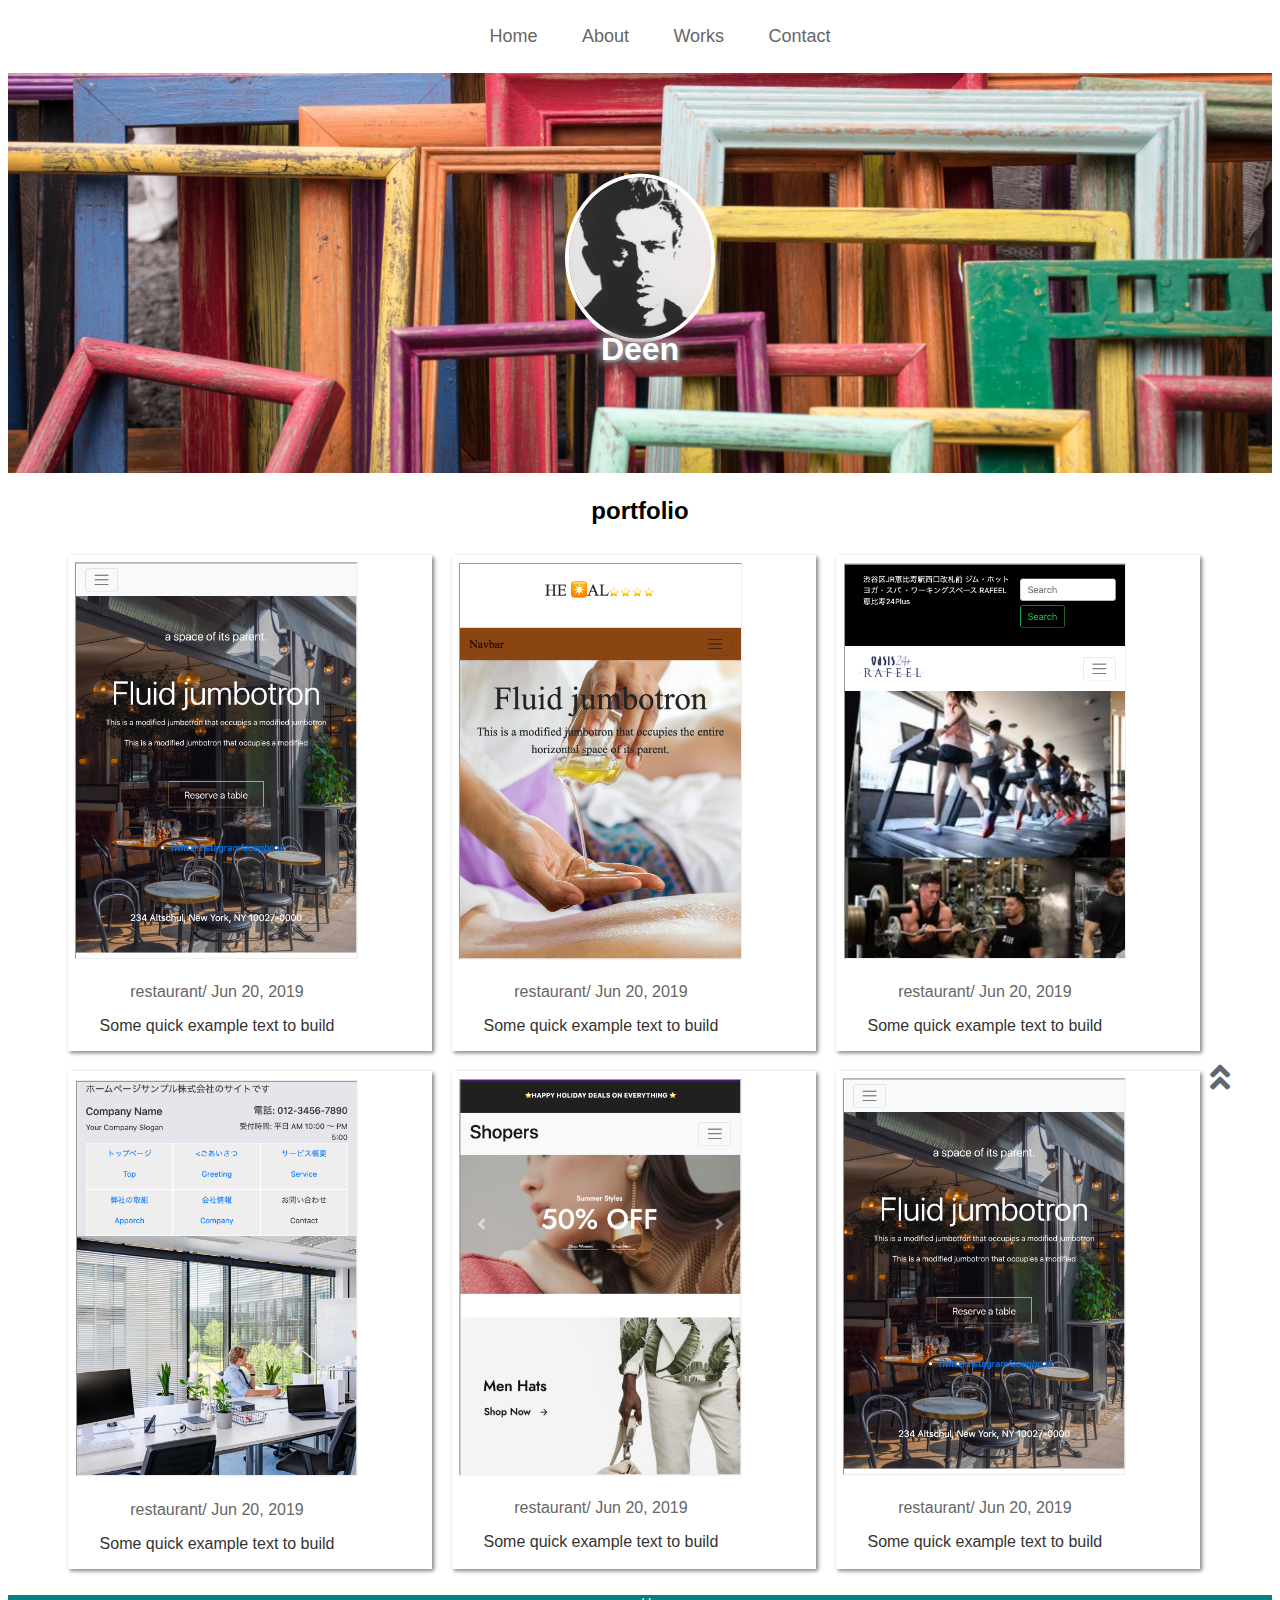
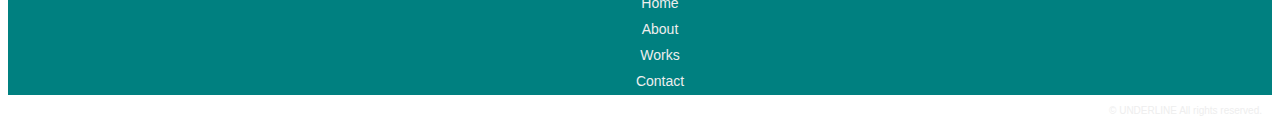
==== index.html @ 5b2c7e6c "Update index.html" ====
<!DOCTYPE html>
<html lang="ja">
<head>
  <meta charset="UTF-8">
  <meta name="viewport" content="width=device-width, initial-scale=1.0">
  <link href="https://use.fontawesome.com/releases/v5.6.1/css/all.css" rel="stylesheet">
  <link rel="stylesheet" href="style.css">
   <link rel="stylesheet" href="https://stackpath.bootstrapcdn.com/bootstrap/4.5.0/css/bootstrap.min.css" integrity="sha384-9aIt2nRpC12Uk9gS9baDl411NQApFmC26EwAOH8WgZl5MYYxFfc+NcPb1dKGj7Sk" crossorigin="anonymous">
  <title>home</title>
</head>
<body>
  <container>
    <header class="header">
      <div class="h-navbox">
        <ul class="h-menu d-flex">
          <li class="h-list"><a class="h-link" href="https://deendd.github.io/index/">Home</a></li>
          <li class="h-list"><a class="h-link" href="https://deendd.github.io/index/about.html">About</a></li>
          <li class="h-list"><a class="h-link" href="https://deendd.github.io/index/works.html">Works</a></li>
          <li class="h-list"><a class="h-link" href="https://deendd.github.io/index/contact.html">Contact</a></li>
        </ul>
        <div class="h-imagebox">
          <div h-></div>
          <img class="h-bg"src="header-gaku.jpg" alt="額" ><img class="h-face" src="IMG_6209.JPEG" alt="" ><p class="h-name">Deen</p>
        </div>
      

      </div>
    </header>
    <main class="main">
      <h2 class="m-h2" >portfolio</h2>
      <div class="m-flex">
        <div class="m-imagebox ">
                    <a target="_blank" rel="noopener" href="https://deendd.github.io/restaurant/" style="text-decoration: none; color: #666;" ><div class="card col-md-4 col-12" style="width:18rem;">
              <img style="max-width: 100%;"  src="rest-s.png" class="card-img-top" alt="...">
              <div class="card-body">
                <p style="color: #666;"> restaurant/ Jun 20, 2019</p>
                <p class="card-text" style="color: #333;">Some quick example text to build </p>
              </div>
            </div> </div></a>
        <div class="m-imagebox ">
                    <a target="_blank" rel="noopener" href="https://deendd.github.io/beauty-salon/" style="text-decoration: none; color: #666;" ><div class="card col-md-4 col-12" style="width:18rem;">
              <img style="width: 100%;"  src="este-s.png" class="card-img-top" alt="...">
              <div class="card-body">
                <p style="color: #666;"> restaurant/ Jun 20, 2019</p>
                <p class="card-text" style="color: #333;">Some quick example text to build </p>
              </div>
            </div> </div></a>
        <div class="m-imagebox ">
                    <a target="_blank" rel="noopener" href="https://deendd.github.io/gim/" style="text-decoration: none; color: #666;" ><div class="card col-md-4 col-12" style="width:18rem;">
              <img style="width: 100%;"  src="gim-s.png" class="card-img-top" alt="...">
              <div class="card-body">
                <p style="color: #666;"> restaurant/ Jun 20, 2019</p>
                <p class="card-text" style="color: #333;">Some quick example text to build </p>
              </div>
            </div> </div></a>

        <div class="m-imagebox ">
                    <a target="_blank" rel="noopener" href="https://deendd.github.io/corporathion/" style="text-decoration: none; color: #666;" ><div class="card col-md-4 col-12" style="width:18rem;">
              <img style="width: 100%;"  src="cop-s.png" class="card-img-top" alt="...">
              <div class="card-body">
                <p style="color: #666;"> restaurant/ Jun 20, 2019</p>
                <p class="card-text" style="color: #333;">Some quick example text to build </p>
              </div>
            </div> </div></a>
        <div class="m-imagebox ">
                    <a target="_blank" rel="noopener" href="https://deendd.github.io/shops/" style="text-decoration: none; color: #666;" ><div class="card col-md-4 col-12" style="width:18rem;">
              <img style="width: 100%;"  src="shops-s.png" class="card-img-top" alt="...">
              <div class="card-body">
                <p style="color: #666;"> restaurant/ Jun 20, 2019</p>
                <p class="card-text" style="color: #333;">Some quick example text to build </p>
              </div>
            </div> </div></a>
            <div class="m-imagebox ">
              <a target="_blank" rel="noopener" href="https://deendd.github.io/restaurant/" style="text-decoration: none; color: #666;" ><div class="card col-md-4 col-12" style="width:18rem;">
        <img style="width: 100%;"  src="rest-s.png" class="card-img-top" alt="...">
        <div class="card-body">
          <p style="color: #666;"> restaurant/ Jun 20, 2019</p>
          <p class="card-text" style="color: #333;">Some quick example text to build </p>
        </div>
      </div> </div></a>
      <div class="m-linup"><a href="#"><i class="fas fa-angle-double-up fa-2x my-color"></i></a></div>
    </main>
    
    <footer class="footer">
      <div class="f-navbox">
        <ul class="f-menu d-flex">
          <li class="f-list"><a class="f-link" href="https://deendd.github.io/index/">Home</a></li>
          <li class="f-list"><a class="f-link" href="https://deendd.github.io/index/about.html">About</a></li>
          <li class="f-list"><a class="f-link" href="https://deendd.github.io/index/works.html">Works</a></li>
          <li class="f-list"><a class="f-link" href="https://deendd.github.io/index/contact.html">Contact</a></li>
        </ul>
        <div class="f-rights">© UNDERLINE All rights reserved.</div>
      </div>

    </div></footer>

  </container>
    <script src="https://code.jquery.com/jquery-3.5.1.slim.min.js" integrity="sha384-DfXdz2htPH0lsSSs5nCTpuj/zy4C+OGpamoFVy38MVBnE+IbbVYUew+OrCXaRkfj" crossorigin="anonymous"></script>
<script src="https://cdn.jsdelivr.net/npm/popper.js@1.16.0/dist/umd/popper.min.js" integrity="sha384-Q6E9RHvbIyZFJoft+2mJbHaEWldlvI9IOYy5n3zV9zzTtmI3UksdQRVvoxMfooAo" crossorigin="anonymous"></script>
<script src="https://stackpath.bootstrapcdn.com/bootstrap/4.5.0/js/bootstrap.min.js" integrity="sha384-OgVRvuATP1z7JjHLkuOU7Xw704+h835Lr+6QL9UvYjZE3Ipu6Tp75j7Bh/kR0JKI" crossorigin="anonymous"></script>
<script>$(function () {
  $('[data-toggle="popover"]').popover()
})</script>
</body>
</html>
---- style.css ----
body{
 font-family: Family
 Helvetica, 游ゴシック, "Yu Gothic", YuGothic, HiraKakuProN-W3, メイリオ, Meiryo, sans-serif;;
}

.container{
  max-width: 1200px;
  margin: 0 auto;
}

ul{
  text-align: center;
}
.h-list{
  display: inline-block;
  list-style: none;
  font-size: 18px;
  color: #666;
  margin: 10px 20px;
}


.h-bg{
  width: 100%;
  height: 400px;
  object-fit: cover;
}

.h-imagebox{
position: relative;

overflow: hidden;

}
.h-face{
  width: 150px;
  height: auto;
  border-radius: 50%;
  border: 4px solid white;
  position: absolute;
  top: 50%;
  left: 50%;
  transform: translate(-50%,-60%);

}

.h-name{
  font-size: 200%;
  color: white;
  font-weight: bold;
  /* background-color:rgba(97, 99, 105, 0.158); */
  text-shadow:  2px  2px 2px rgb(145, 144, 144) ,
  -2px  2px 10px rgb(145, 144, 144) ,
   2px -2px 10px rgb(145, 144, 144) ,
  -2px -2px 10px rgb(145, 144, 144);
  padding: 0;
  margin: 0;
  z-index: 100;
  position: absolute;
  top: 50%;
  left: 50%;
  transform: translate(-50%,150%);
}

.main{
  text-align: center;
  padding: 0 40px;
}
.about-main{
  text-align: center;
  padding: 0 200px;
}
*{
  box-sizing: border-box;
}
.m-flex{
  display: flex;
  flex-wrap: wrap;
  width: 100%;
  height: auto;
  padding-left: 10px;


}
.m-imagebox,.m-imagebox-thrid{
  width: 31%;
  height: auto;


  padding: 5px 5px 0 5px;
  box-shadow: 2px 2px 4px gray;
  text-align: center;
  margin: 10px;

}
.m-imagebox-100{
  width: 100%;
  height: auto;


  padding: 5px 5px 0 5px;
  box-shadow: 2px 2px 4px gray;
  text-align: center;
  margin: 10px;

}
.m-image{
  width: 100%;
  height: 200px;
  object-fit: cover;
  padding-top: 10px;
 
}

.m-image-p{
  font-size: 18px;
  color: #666;
  padding: 10px;
}


.footer{
  width: 100%;
  height: 100px;
  background-color: teal;
}

.h2{
  margin-block-start: ;
}

.h-link{
  color: #666;
  text-decoration: none;
}

.h-link:hover{
  border-bottom: 1px solid #666;

}
.linkup{
  text-align: center;
}

.f-menu{
  text-align: center;
 color: #eee;
}


.f-list{
 
  list-style: none;
  font-size: 14px;
  color: #eee;
  margin: 10px 20px;
}
.f-link{
  color: #eee;
  text-decoration: none;
}

.f-link:hover{
  border-bottom: 1px solid white;

}

.f-rights{
  font-size: 10px;
  text-align: right;
  padding-right: 10px;
  color: #eee;
}

.my-color{
  color: #666;
}
.profile-image{
  width: 150px;
  height: 150px;

}

.m-profilebox-a{
  text-align: left;
}


/* **********about****************: */

.m-tittle-a{
  font-size: 46px;
  font-family: Lato, sans-serif;
  text-align: left;
  color: #d2d2d2;
  padding:40px 0;

}
.m-history{
  text-align:left;
  font-size: 14px;
  margin-bottom: 50px;
  line-height: 2em;
}

.profile-image{
  margin-right: 20px;
}
.m-profilebox-a{
  display: flex;
  margin-bottom: 30px;
}

.t-table{
  font-size: 14px;
}

.t-table th{
  width: 20%;
}

.form-3-contact input,
.form-3-contact label,
.form-3-contact textarea{
display: block;
text-align: left;
}
.form-3-contact input{
  width: 35%;
  height: 25px;
  margin-bottom: 20px;
  font-size: 16px;
  border: 1px solid #666;
}
.form-3-contact label{
  font-size: 13px;
  margin-bottom: 5px;
  
}

.form-3-contact span{
  color: white;
  background-color: rgb(248, 53, 53);
  font-size: 10px;
  padding: 2px;
  margin-left: 3px;

}
.form-3-contact textarea{
  width: 40%;
  height: 200px;
  border: 1px solid #666;
}

.btn-area{
  text-align: center;
  height: 50px;
  width: 220px;
 
  
}
input[type="submit"]{
  background: #8e8e8e;
  border: none;
  color: white;
  font-size:17px;
  font-weight:bold;
  padding: 10px 20px;
  margin: 20px 5px;
  height: 50px;
  width: 180px;
  text-align: center;
}
******************work***********
.m-tetxbox{

}

.m-tetxbox p{
  font-size:14px;
  color: #333333;
  text-align: left;
  line-height: 2em;
}


.m-tetxbox a{

  text-align: left;
  color: #333333;
  text-decoration: none;
  font-family: Helvetica;
  font-weight: 800;
  text-align: left;
}
.m-tetxbox a::after{
  font-family: "Font Awesome 5 Free";
  content: "\f07c";
}
.m-tetxbox a:hover{
  
 
  border-bottom: 1px solid #333333;

}
.m-workimage{
  width: 100%;
  height: auto;

}

@media screen and (max-width:900px) {
  .m-imagebox{
    width: 47%;
    height: auto;
   
  }
  .m-imagebox-thrid{
    width: 100%;
  }
  .m-profilebox-a{
    display: block;
    text-align: center;
  }
  .h-navbox.h-list{
   width: 10%;
  }
  .h-navbox{
    text-align: center;
  }
  .about-main{
    text-align: center;
    padding: 0 20px;
   
  }
  .t-table{
    text-align: left;
  }
  .profile-image{
    margin-bottom: 20px;
  }
  .m-profilebox-a th,
  .m-profilebox-a td{
    font-size: 12px;
  }
  .m-profilebox-a th{
    width: 30%;
  }
  .m-tittle-a{
    text-align: center;
  }
  .h-list{
    font-size: 20px;
    margin: 3px;
    padding: 0 7px 0 0;
    
  }

}




@media screen and (max-width: 800px) {
  .m-imagebox{
    width: 100%;

  
  }
  
  .form-3-contact input{
    width: 50%;
    height: 25px;
    margin-bottom: 20px;
    font-size: 16px;
    border: 1px solid #666;
  }
  .form-3-contact label{
    font-size: 13px;
    margin-bottom: 5px;
    
  }
  
  .form-3-contact span{
    color: white;
    background-color: rgb(248, 53, 53);
    font-size: 10px;
    padding: 2px;
    margin-left: 3px;
  
  }
  .form-3-contact textarea{
    width: 60%;
    height: 200px;
    border: 1px solid #666;
  }
  
  .btn-area{
    text-align: center;
    height: 50px;
    width: 300px;
  }
  .btn-area input{
    text-align: center;
    height: 60px;
   
  }
  .m-tetxbox p{
    font-size:10px;
    color: #d0dcecf1;
    text-align: left;
    line-height: 2em;
  }
}
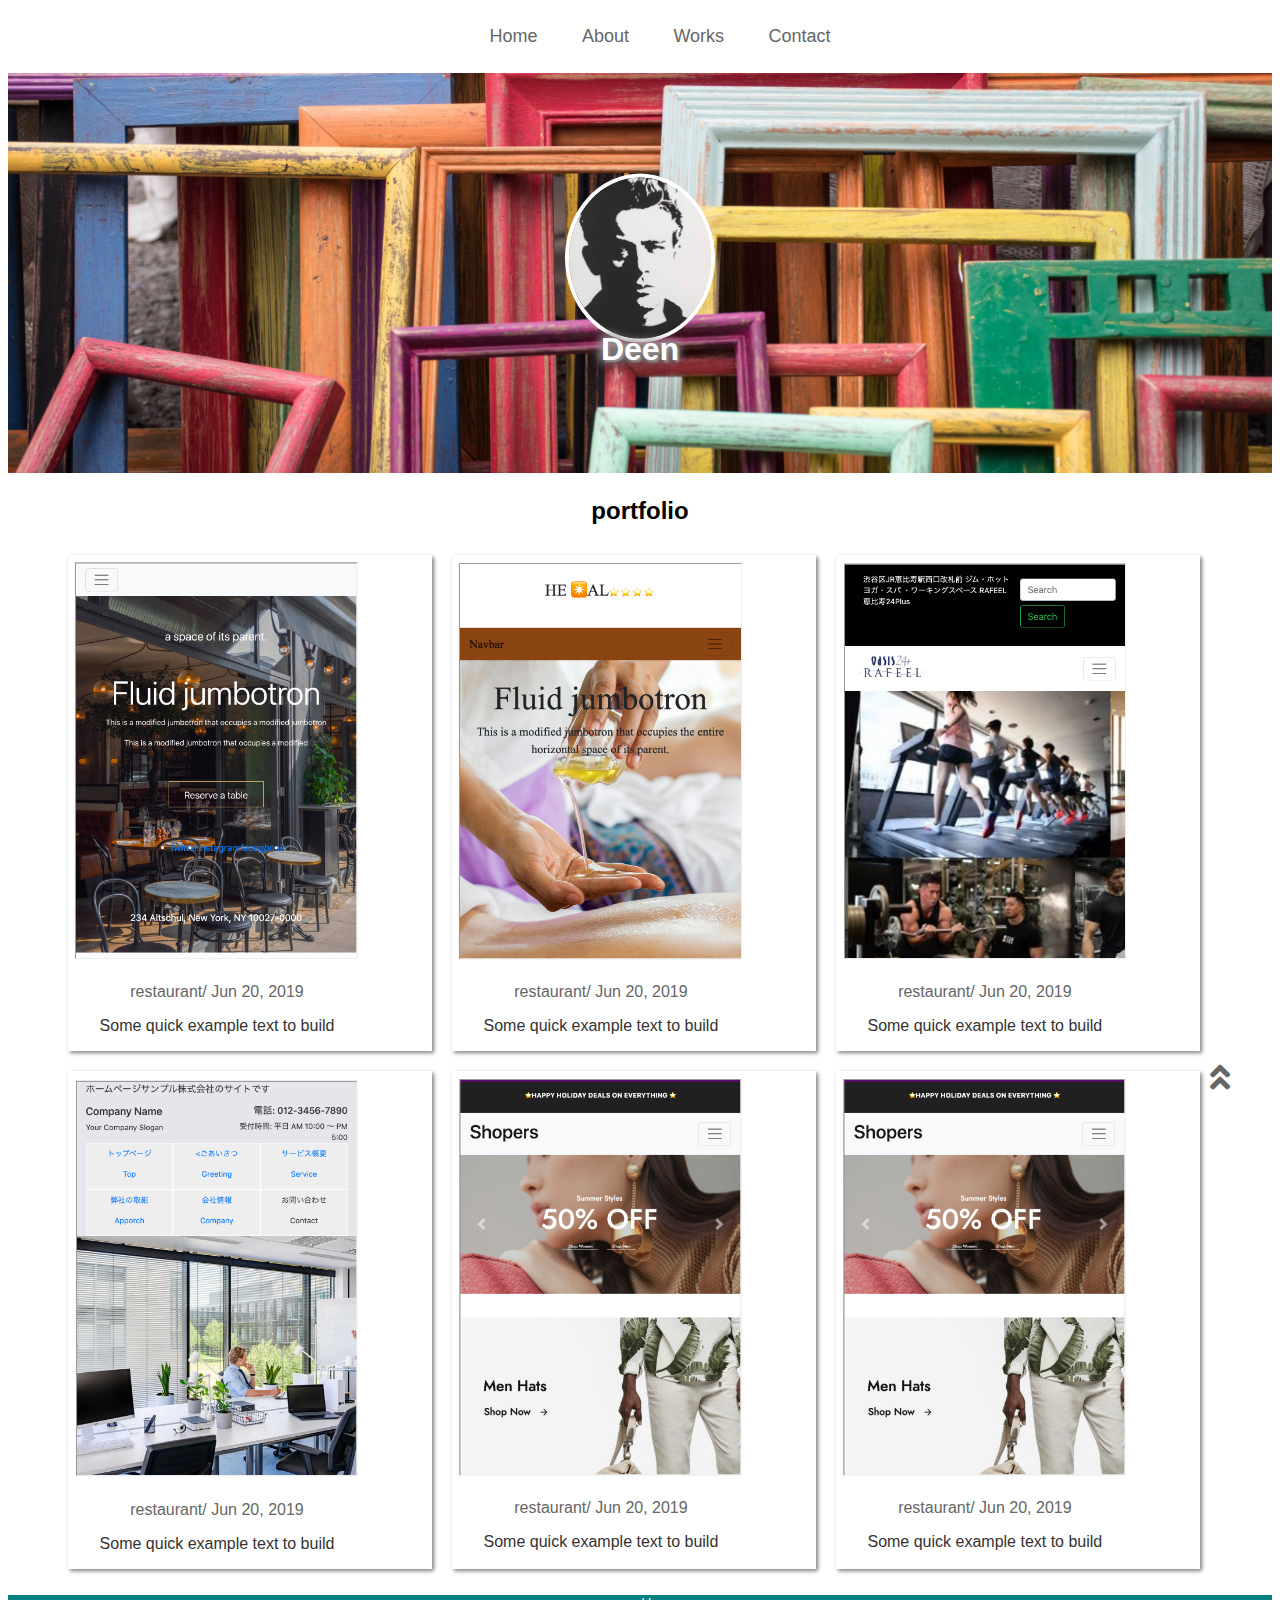
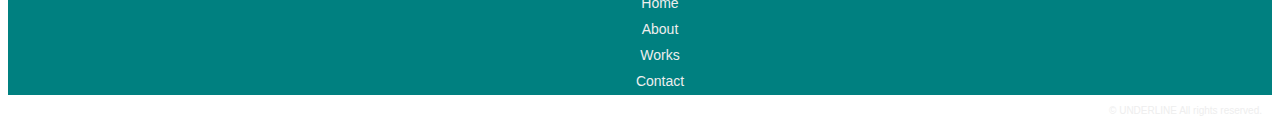
==== commit a930ad18: "Update index.html" ====
--- a/index.html
+++ b/index.html
@@ -29,24 +29,24 @@
     <main class="main">
       <h2 class="m-h2" >portfolio</h2>
       <div class="m-flex">
-        <div class="m-imagebox ">
-                    <a target="_blank" rel="noopener" href="https://deendd.github.io/restaurant/" style="text-decoration: none; color: #666;" ><div class="card col-md-4 col-12" style="width:18rem;">
+        <div class="m-imagebox col-md-4 ">
+                    <a target="_blank" rel="noopener" href="https://deendd.github.io/restaurant/" style="text-decoration: none; color: #666;" ><div class="card  col-12" style="width:18rem;">
               <img style="max-width: 100%;"  src="rest-s.png" class="card-img-top" alt="...">
               <div class="card-body">
                 <p style="color: #666;"> restaurant/ Jun 20, 2019</p>
                 <p class="card-text" style="color: #333;">Some quick example text to build </p>
               </div>
             </div> </div></a>
-        <div class="m-imagebox ">
-                    <a target="_blank" rel="noopener" href="https://deendd.github.io/beauty-salon/" style="text-decoration: none; color: #666;" ><div class="card col-md-4 col-12" style="width:18rem;">
+        <div class="m-imagebox col-md-4 ">
+                    <a target="_blank" rel="noopener" href="https://deendd.github.io/beauty-salon/" style="text-decoration: none; color: #666;" ><div class="card col-12" style="width:18rem;">
               <img style="width: 100%;"  src="este-s.png" class="card-img-top" alt="...">
               <div class="card-body">
                 <p style="color: #666;"> restaurant/ Jun 20, 2019</p>
                 <p class="card-text" style="color: #333;">Some quick example text to build </p>
               </div>
             </div> </div></a>
-        <div class="m-imagebox ">
-                    <a target="_blank" rel="noopener" href="https://deendd.github.io/gim/" style="text-decoration: none; color: #666;" ><div class="card col-md-4 col-12" style="width:18rem;">
+        <div class="m-imagebox col-md-4 ">
+                    <a target="_blank" rel="noopener" href="https://deendd.github.io/gim/" style="text-decoration: none; color: #666;" ><div class="card col-12" style="width:18rem;">
               <img style="width: 100%;"  src="gim-s.png" class="card-img-top" alt="...">
               <div class="card-body">
                 <p style="color: #666;"> restaurant/ Jun 20, 2019</p>
@@ -54,36 +54,36 @@
               </div>
             </div> </div></a>
 
-        <div class="m-imagebox ">
-                    <a target="_blank" rel="noopener" href="https://deendd.github.io/corporathion/" style="text-decoration: none; color: #666;" ><div class="card col-md-4 col-12" style="width:18rem;">
+        <div class="m-imagebox col-md-4 ">
+                    <a target="_blank" rel="noopener" href="https://deendd.github.io/corporathion/" style="text-decoration: none; color: #666;" ><div class="card col-12" style="width:18rem;">
               <img style="width: 100%;"  src="cop-s.png" class="card-img-top" alt="...">
               <div class="card-body">
                 <p style="color: #666;"> restaurant/ Jun 20, 2019</p>
                 <p class="card-text" style="color: #333;">Some quick example text to build </p>
               </div>
             </div> </div></a>
-        <div class="m-imagebox ">
-                    <a target="_blank" rel="noopener" href="https://deendd.github.io/shops/" style="text-decoration: none; color: #666;" ><div class="card col-md-4 col-12" style="width:18rem;">
+        <div class="m-imagebox col-md-4 ">
+                    <a target="_blank" rel="noopener" href="https://deendd.github.io/shops/" style="text-decoration: none; color: #666;" ><div class="card col-12" style="width:18rem;">
               <img style="width: 100%;"  src="shops-s.png" class="card-img-top" alt="...">
               <div class="card-body">
                 <p style="color: #666;"> restaurant/ Jun 20, 2019</p>
                 <p class="card-text" style="color: #333;">Some quick example text to build </p>
               </div>
             </div> </div></a>
-            <div class="m-imagebox ">
-              <a target="_blank" rel="noopener" href="https://deendd.github.io/restaurant/" style="text-decoration: none; color: #666;" ><div class="card col-md-4 col-12" style="width:18rem;">
-        <img style="width: 100%;"  src="rest-s.png" class="card-img-top" alt="...">
-        <div class="card-body">
-          <p style="color: #666;"> restaurant/ Jun 20, 2019</p>
-          <p class="card-text" style="color: #333;">Some quick example text to build </p>
-        </div>
-      </div> </div></a>
+        <div class="m-imagebox col-md-4 ">
+                    <a target="_blank" rel="noopener" href="https://deendd.github.io/shops/" style="text-decoration: none; color: #666;" ><div class="card col-12" style="width:18rem;">
+              <img style="width: 100%;"  src="shops-s.png" class="card-img-top" alt="...">
+              <div class="card-body">
+                <p style="color: #666;"> restaurant/ Jun 20, 2019</p>
+                <p class="card-text" style="color: #333;">Some quick example text to build </p>
+              </div>
+            </div> </div></a>
       <div class="m-linup"><a href="#"><i class="fas fa-angle-double-up fa-2x my-color"></i></a></div>
     </main>
     
     <footer class="footer">
       <div class="f-navbox">
-        <ul class="f-menu d-flex">
+        <ul class="f-menu ">
           <li class="f-list"><a class="f-link" href="https://deendd.github.io/index/">Home</a></li>
           <li class="f-list"><a class="f-link" href="https://deendd.github.io/index/about.html">About</a></li>
           <li class="f-list"><a class="f-link" href="https://deendd.github.io/index/works.html">Works</a></li>
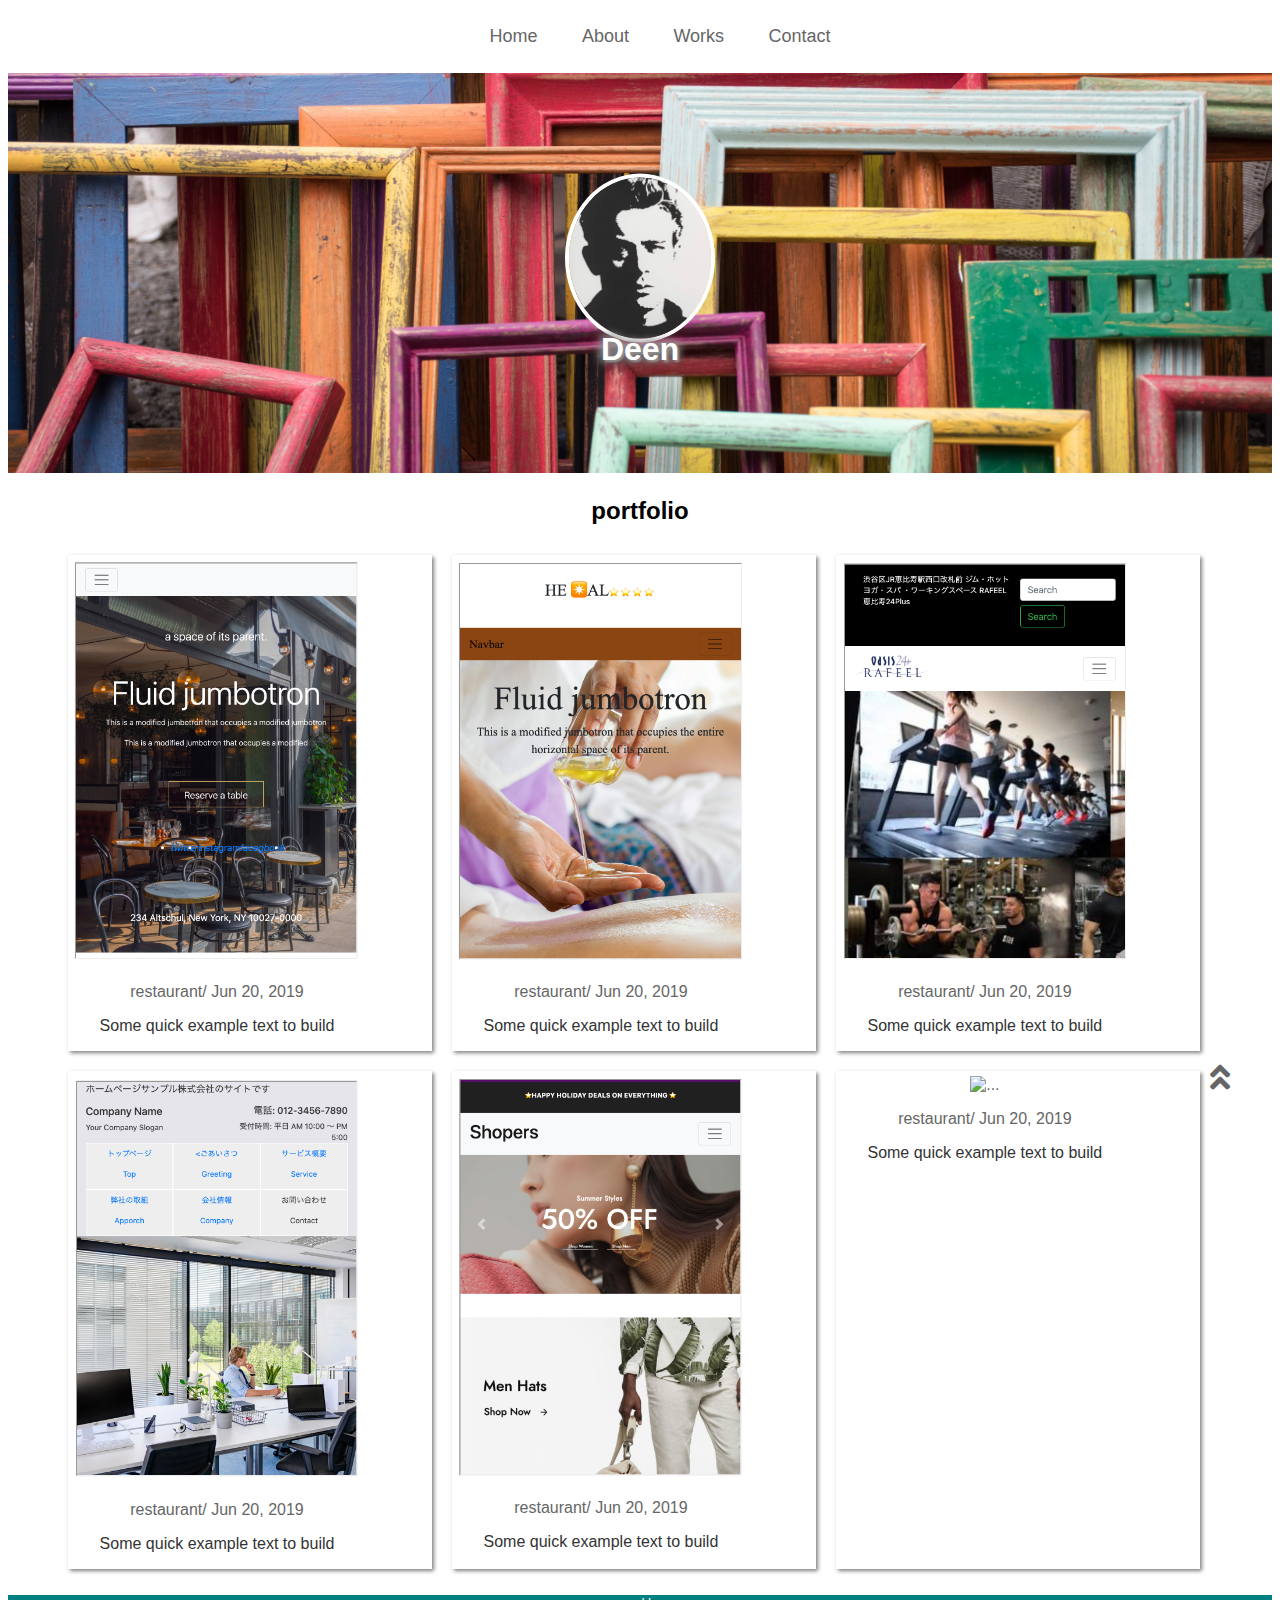
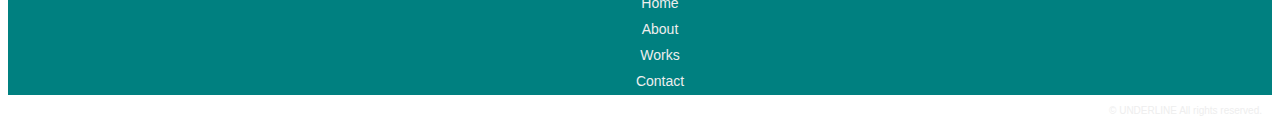
==== commit eb765907: "Update index.html" ====
--- a/index.html
+++ b/index.html
@@ -29,7 +29,7 @@
     <main class="main">
       <h2 class="m-h2" >portfolio</h2>
       <div class="m-flex">
-        <div class="m-imagebox col-md-4 ">
+        <div class="m-imagebox ">
                     <a target="_blank" rel="noopener" href="https://deendd.github.io/restaurant/" style="text-decoration: none; color: #666;" ><div class="card  col-12" style="width:18rem;">
               <img style="max-width: 100%;"  src="rest-s.png" class="card-img-top" alt="...">
               <div class="card-body">
@@ -37,7 +37,7 @@
                 <p class="card-text" style="color: #333;">Some quick example text to build </p>
               </div>
             </div> </div></a>
-        <div class="m-imagebox col-md-4 ">
+        <div class="m-imagebox ">
                     <a target="_blank" rel="noopener" href="https://deendd.github.io/beauty-salon/" style="text-decoration: none; color: #666;" ><div class="card col-12" style="width:18rem;">
               <img style="width: 100%;"  src="este-s.png" class="card-img-top" alt="...">
               <div class="card-body">
@@ -45,7 +45,7 @@
                 <p class="card-text" style="color: #333;">Some quick example text to build </p>
               </div>
             </div> </div></a>
-        <div class="m-imagebox col-md-4 ">
+        <div class="m-imagebox ">
                     <a target="_blank" rel="noopener" href="https://deendd.github.io/gim/" style="text-decoration: none; color: #666;" ><div class="card col-12" style="width:18rem;">
               <img style="width: 100%;"  src="gim-s.png" class="card-img-top" alt="...">
               <div class="card-body">
@@ -54,7 +54,7 @@
               </div>
             </div> </div></a>
 
-        <div class="m-imagebox col-md-4 ">
+        <div class="m-imagebox ">
                     <a target="_blank" rel="noopener" href="https://deendd.github.io/corporathion/" style="text-decoration: none; color: #666;" ><div class="card col-12" style="width:18rem;">
               <img style="width: 100%;"  src="cop-s.png" class="card-img-top" alt="...">
               <div class="card-body">
@@ -62,7 +62,7 @@
                 <p class="card-text" style="color: #333;">Some quick example text to build </p>
               </div>
             </div> </div></a>
-        <div class="m-imagebox col-md-4 ">
+        <div class="m-imagebox ">
                     <a target="_blank" rel="noopener" href="https://deendd.github.io/shops/" style="text-decoration: none; color: #666;" ><div class="card col-12" style="width:18rem;">
               <img style="width: 100%;"  src="shops-s.png" class="card-img-top" alt="...">
               <div class="card-body">
@@ -70,9 +70,9 @@
                 <p class="card-text" style="color: #333;">Some quick example text to build </p>
               </div>
             </div> </div></a>
-        <div class="m-imagebox col-md-4 ">
-                    <a target="_blank" rel="noopener" href="https://deendd.github.io/shops/" style="text-decoration: none; color: #666;" ><div class="card col-12" style="width:18rem;">
-              <img style="width: 100%;"  src="shops-s.png" class="card-img-top" alt="...">
+        <div class="m-imagebox ">
+                    <a target="_blank" rel="noopener" href="http://sisinobiog.com/" style="text-decoration: none; color: #666;" ><div class="card col-12" style="width:18rem;">
+              <img style="width: 100%;"  src="blog-s.png" class="card-img-top" alt="...">
               <div class="card-body">
                 <p style="color: #666;"> restaurant/ Jun 20, 2019</p>
                 <p class="card-text" style="color: #333;">Some quick example text to build </p>
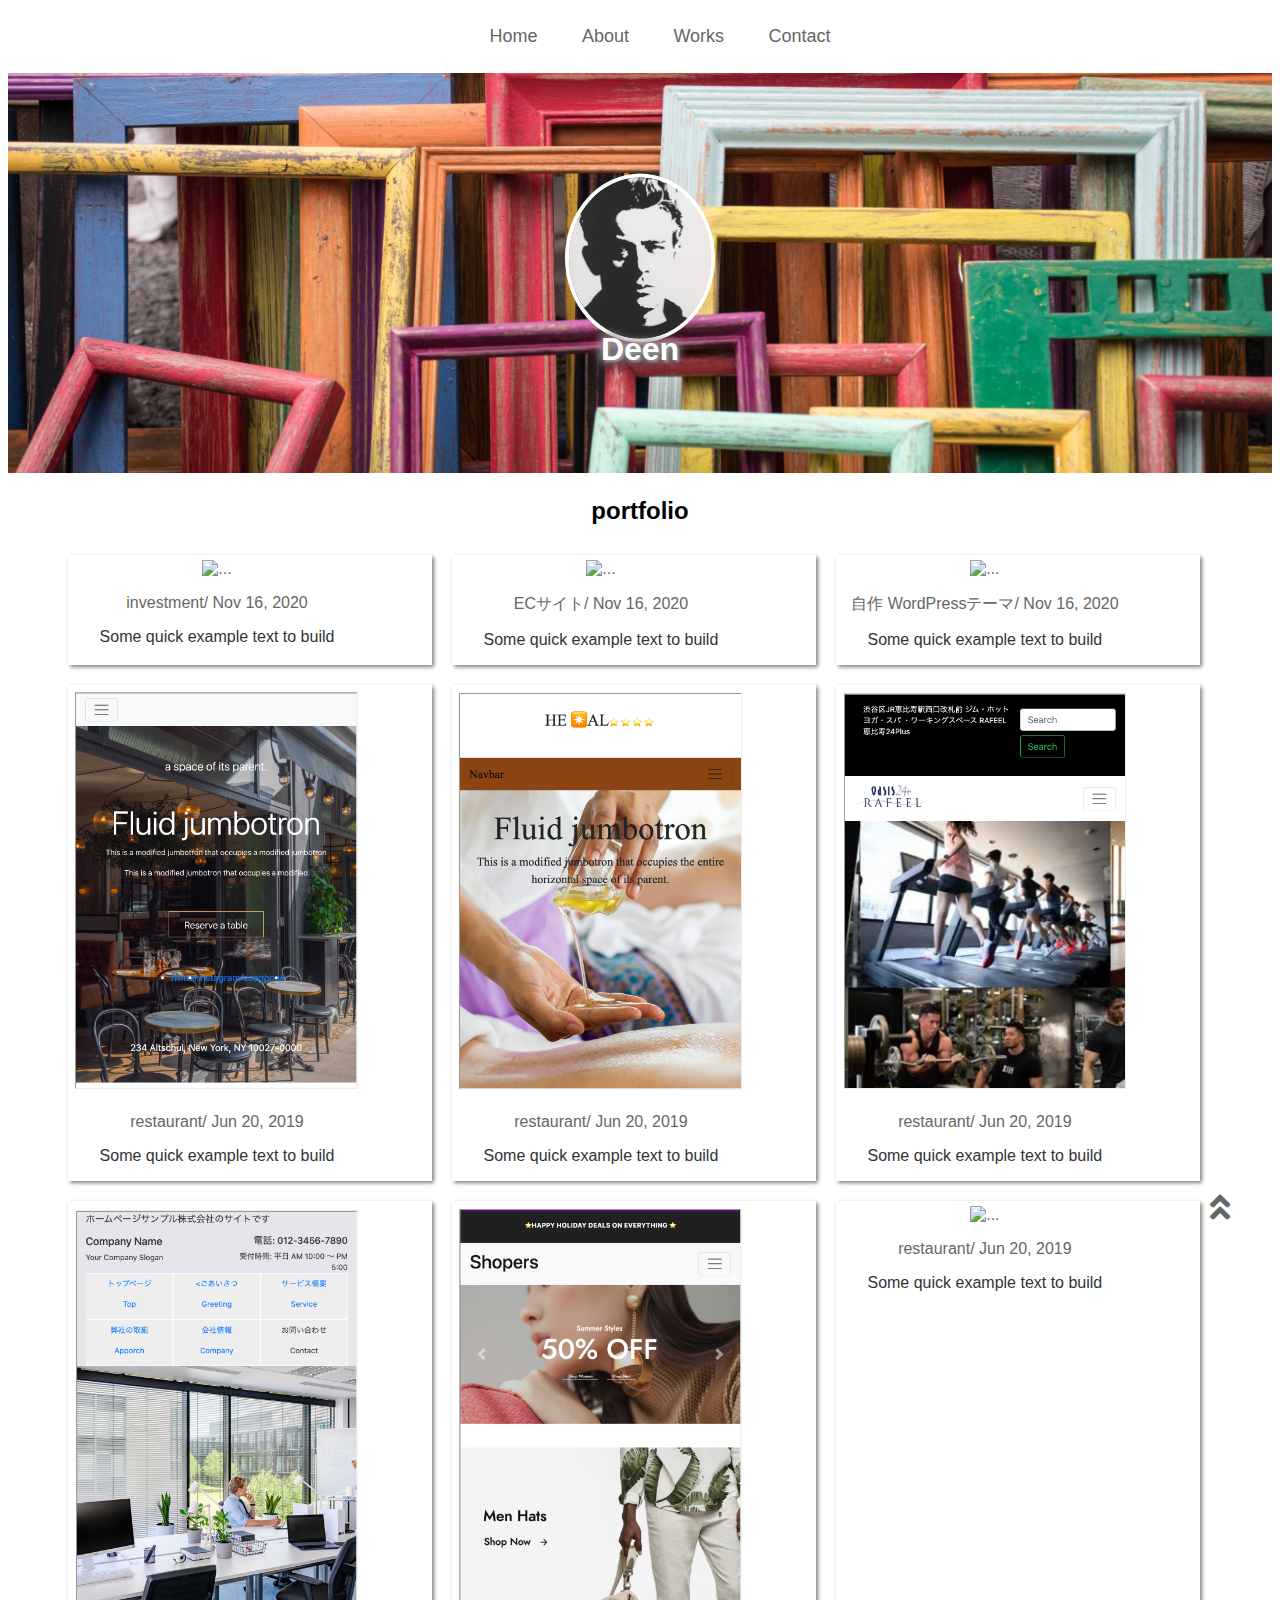
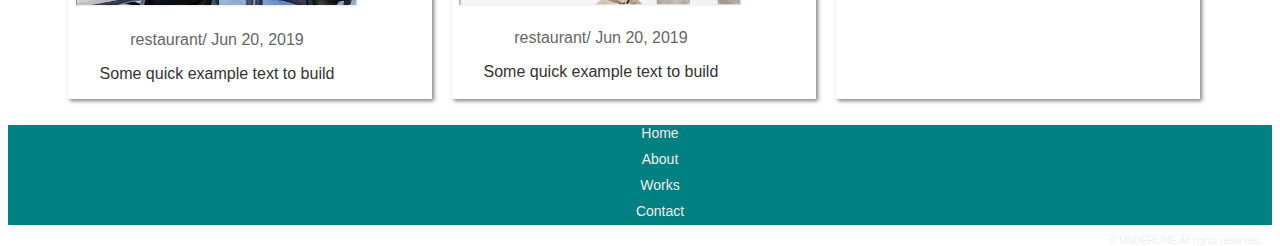
==== commit 1a0a874f: "Update index.html" ====
--- a/index.html
+++ b/index.html
@@ -16,7 +16,7 @@
           <li class="h-list"><a class="h-link" href="https://deendd.github.io/index/">Home</a></li>
           <li class="h-list"><a class="h-link" href="https://deendd.github.io/index/about.html">About</a></li>
           <li class="h-list"><a class="h-link" href="https://deendd.github.io/index/works.html">Works</a></li>
-          <li class="h-list"><a class="h-link" href="https://deendd.github.io/index/contact.html">Contact</a></li>
+          <li class="h-list"><a class="h-link" href="https://form.run/@s-sawanobori--1596964460">Contact</a></li>
         </ul>
         <div class="h-imagebox">
           <div h-></div>
@@ -29,6 +29,32 @@
     <main class="main">
       <h2 class="m-h2" >portfolio</h2>
       <div class="m-flex">
+        
+      <div class="m-imagebox ">
+              <a target="_blank" rel="noopener" href="http://deen.tokyo/investment/" style="text-decoration: none; color: #666;" ><div class="card  col-12" style="width:18rem;">
+        <img style="max-width: 100%;"  src="inv.jpg" class="card-img-top" alt="...">
+        <div class="card-body">
+          <p style="color: #666;"> investment/ Nov 16, 2020</p>
+          <p class="card-text" style="color: #333;">Some quick example text to build </p>
+        </div>
+       </div> </div></a>
+      <div class="m-imagebox ">
+              <a target="_blank" rel="noopener" href="http://deen.tokyo/deenEC/" style="text-decoration: none; color: #666;" ><div class="card  col-12" style="width:18rem;">
+        <img style="max-width: 100%;"  src="ecsite.jpg" class="card-img-top" alt="...">
+        <div class="card-body">
+          <p style="color: #666;"> ECサイト/ Nov 16, 2020</p>
+          <p class="card-text" style="color: #333;">Some quick example text to build </p>
+        </div>
+       </div> </div></a>      <div class="m-imagebox ">
+              <a target="_blank" rel="noopener" href="http://deen.tokyo/categori/" style="text-decoration: none; color: #666;" ><div class="card  col-12" style="width:18rem;">
+        <img style="max-width: 100%;"  src="categori.jpg" class="card-img-top" alt="...">
+        <div class="card-body">
+          <p style="color: #666;"> 自作 WordPressテーマ/ Nov 16, 2020</p>
+          <p class="card-text" style="color: #333;">Some quick example text to build </p>
+        </div>
+       </div> </div></a>        
+        
+        
         <div class="m-imagebox ">
                     <a target="_blank" rel="noopener" href="https://deendd.github.io/restaurant/" style="text-decoration: none; color: #666;" ><div class="card  col-12" style="width:18rem;">
               <img style="max-width: 100%;"  src="rest-s.png" class="card-img-top" alt="...">
@@ -87,7 +113,7 @@
           <li class="f-list"><a class="f-link" href="https://deendd.github.io/index/">Home</a></li>
           <li class="f-list"><a class="f-link" href="https://deendd.github.io/index/about.html">About</a></li>
           <li class="f-list"><a class="f-link" href="https://deendd.github.io/index/works.html">Works</a></li>
-          <li class="f-list"><a class="f-link" href="https://deendd.github.io/index/contact.html">Contact</a></li>
+          <li class="f-list"><a class="f-link" href="https://form.run/@s-sawanobori--1596964460">Contact</a></li>
         </ul>
         <div class="f-rights">© UNDERLINE All rights reserved.</div>
       </div>
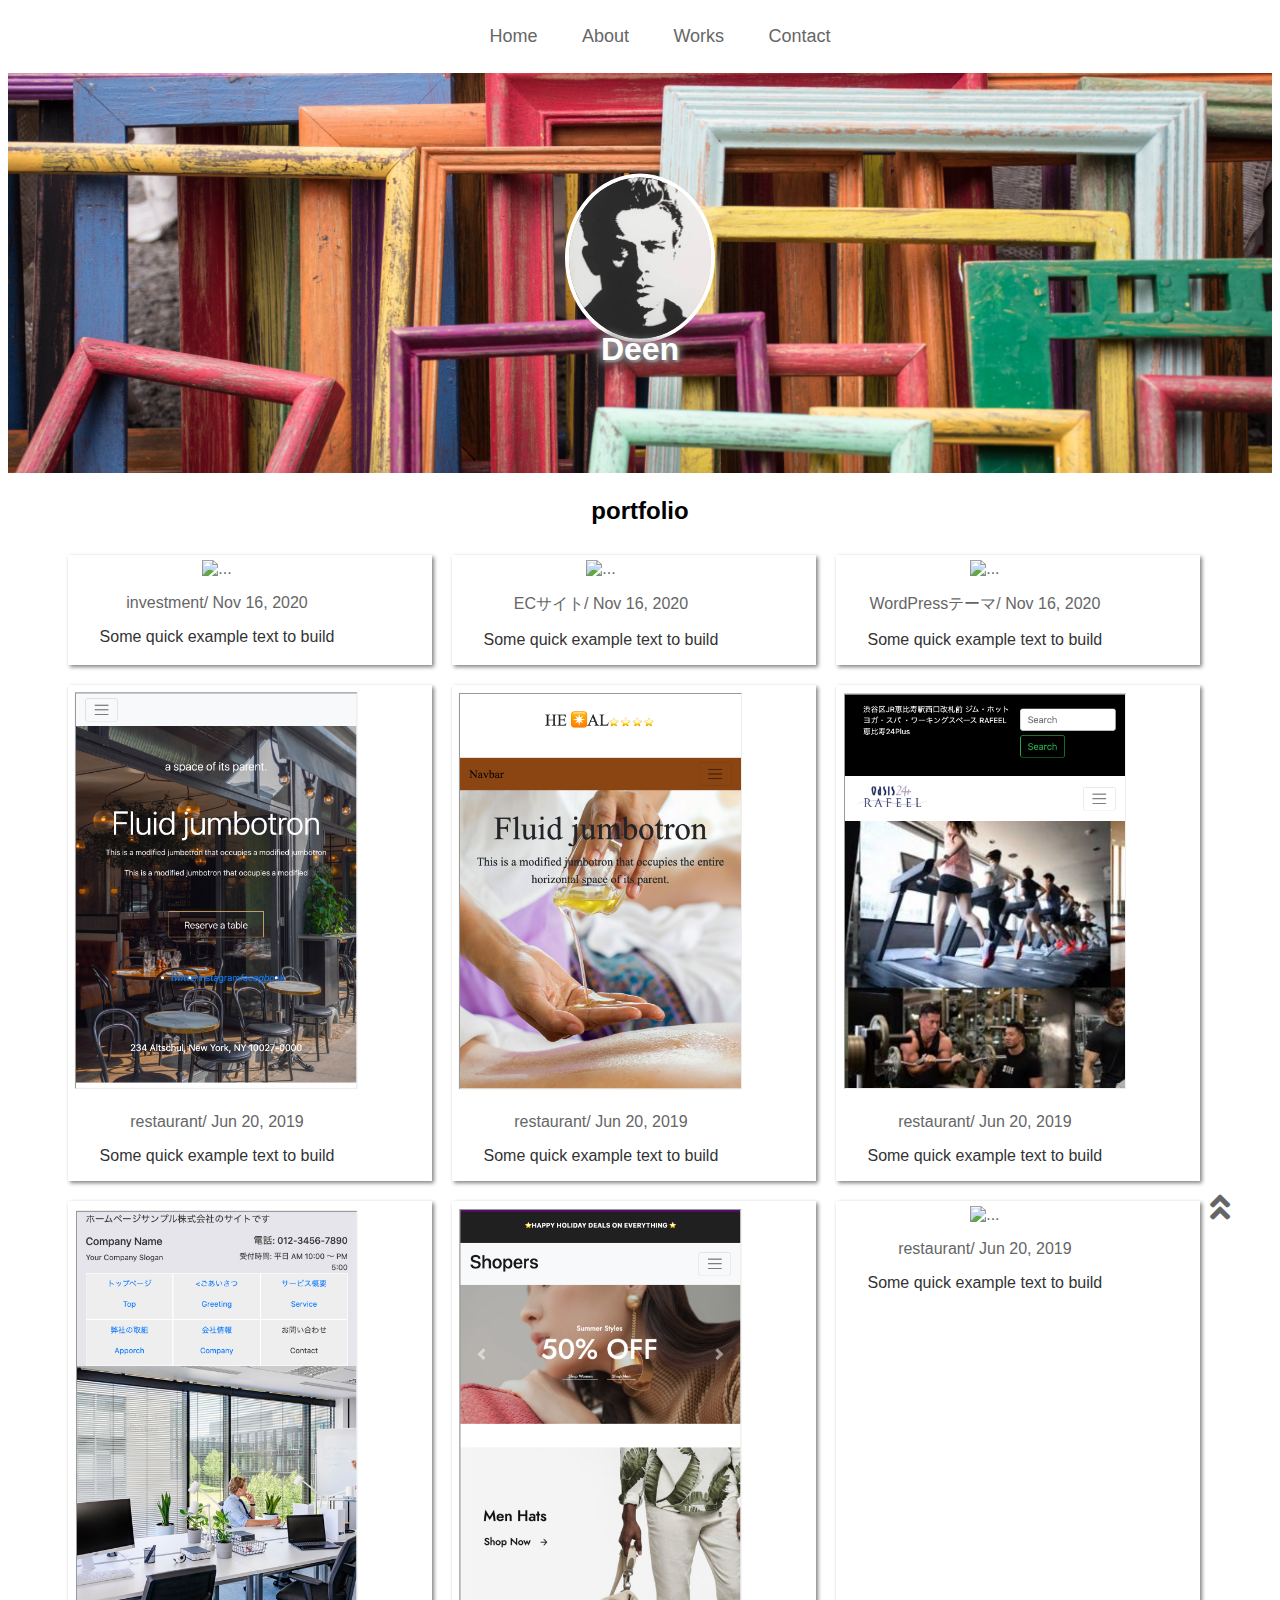
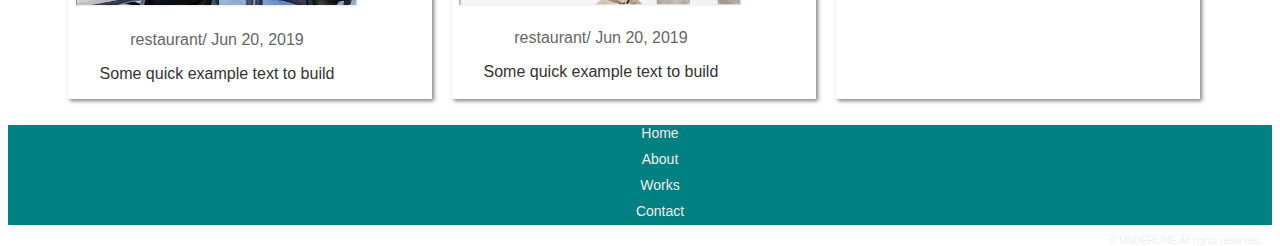
==== commit ea3c40b7: "Update index.html" ====
--- a/index.html
+++ b/index.html
@@ -49,7 +49,7 @@
               <a target="_blank" rel="noopener" href="http://deen.tokyo/categori/" style="text-decoration: none; color: #666;" ><div class="card  col-12" style="width:18rem;">
         <img style="max-width: 100%;"  src="categori.jpg" class="card-img-top" alt="...">
         <div class="card-body">
-          <p style="color: #666;"> 自作 WordPressテーマ/ Nov 16, 2020</p>
+          <p style="color: #666;">WordPressテーマ/ Nov 16, 2020</p>
           <p class="card-text" style="color: #333;">Some quick example text to build </p>
         </div>
        </div> </div></a>        
